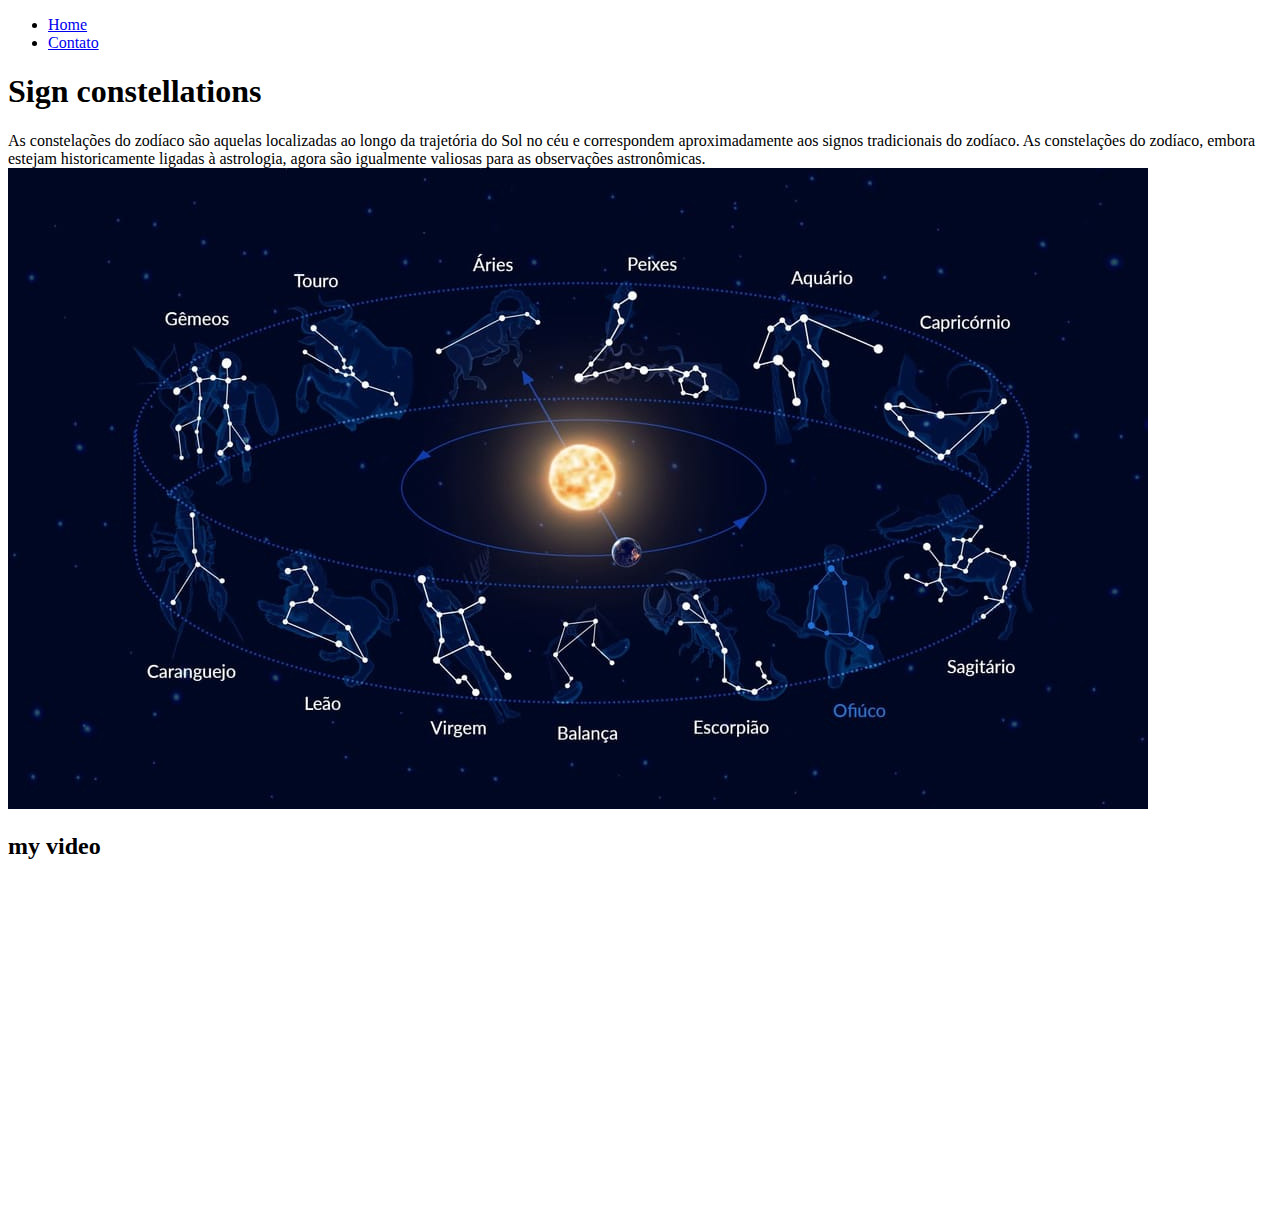
==== index.html @ e9805c73 "introdução html" ====
<!DOCTYPE html>
<html lang="pt-br">
  <head>
    <meta charset="UTF-8" />
    <meta name="viewport" content="width=device-width, initial-scale=1.0" />
    <title>Constellations</title>
  </head>
  <body>
    <ul>
        <li>
            <a href="index.html">Home</a>
        </li>
        <li>
            <a href="contato.html">Contato</a>
        </li>
    </ul>


    <h1>Sign constellations</h1>

    As constelações do zodíaco são aquelas localizadas ao longo da trajetória do
    Sol no céu e correspondem aproximadamente aos signos tradicionais do
    zodíaco. As constelações do zodíaco, embora estejam historicamente ligadas à
    astrologia, agora são igualmente valiosas para as observações astronômicas.

    <img src="assets/img/constellations.jpg" alt="constellations" />

    <h2>my video</h2>

    <iframe
      width="560"
      height="315"
      src="https://www.youtube.com/embed/RO_RRKTYzUY"
      title="YouTube video player"
      frameborder="0"
      allow="accelerometer; autoplay; clipboard-write; encrypted-media; gyroscope; picture-in-picture; web-share"
      allowfullscreen
    ></iframe>
  </body>
</html>
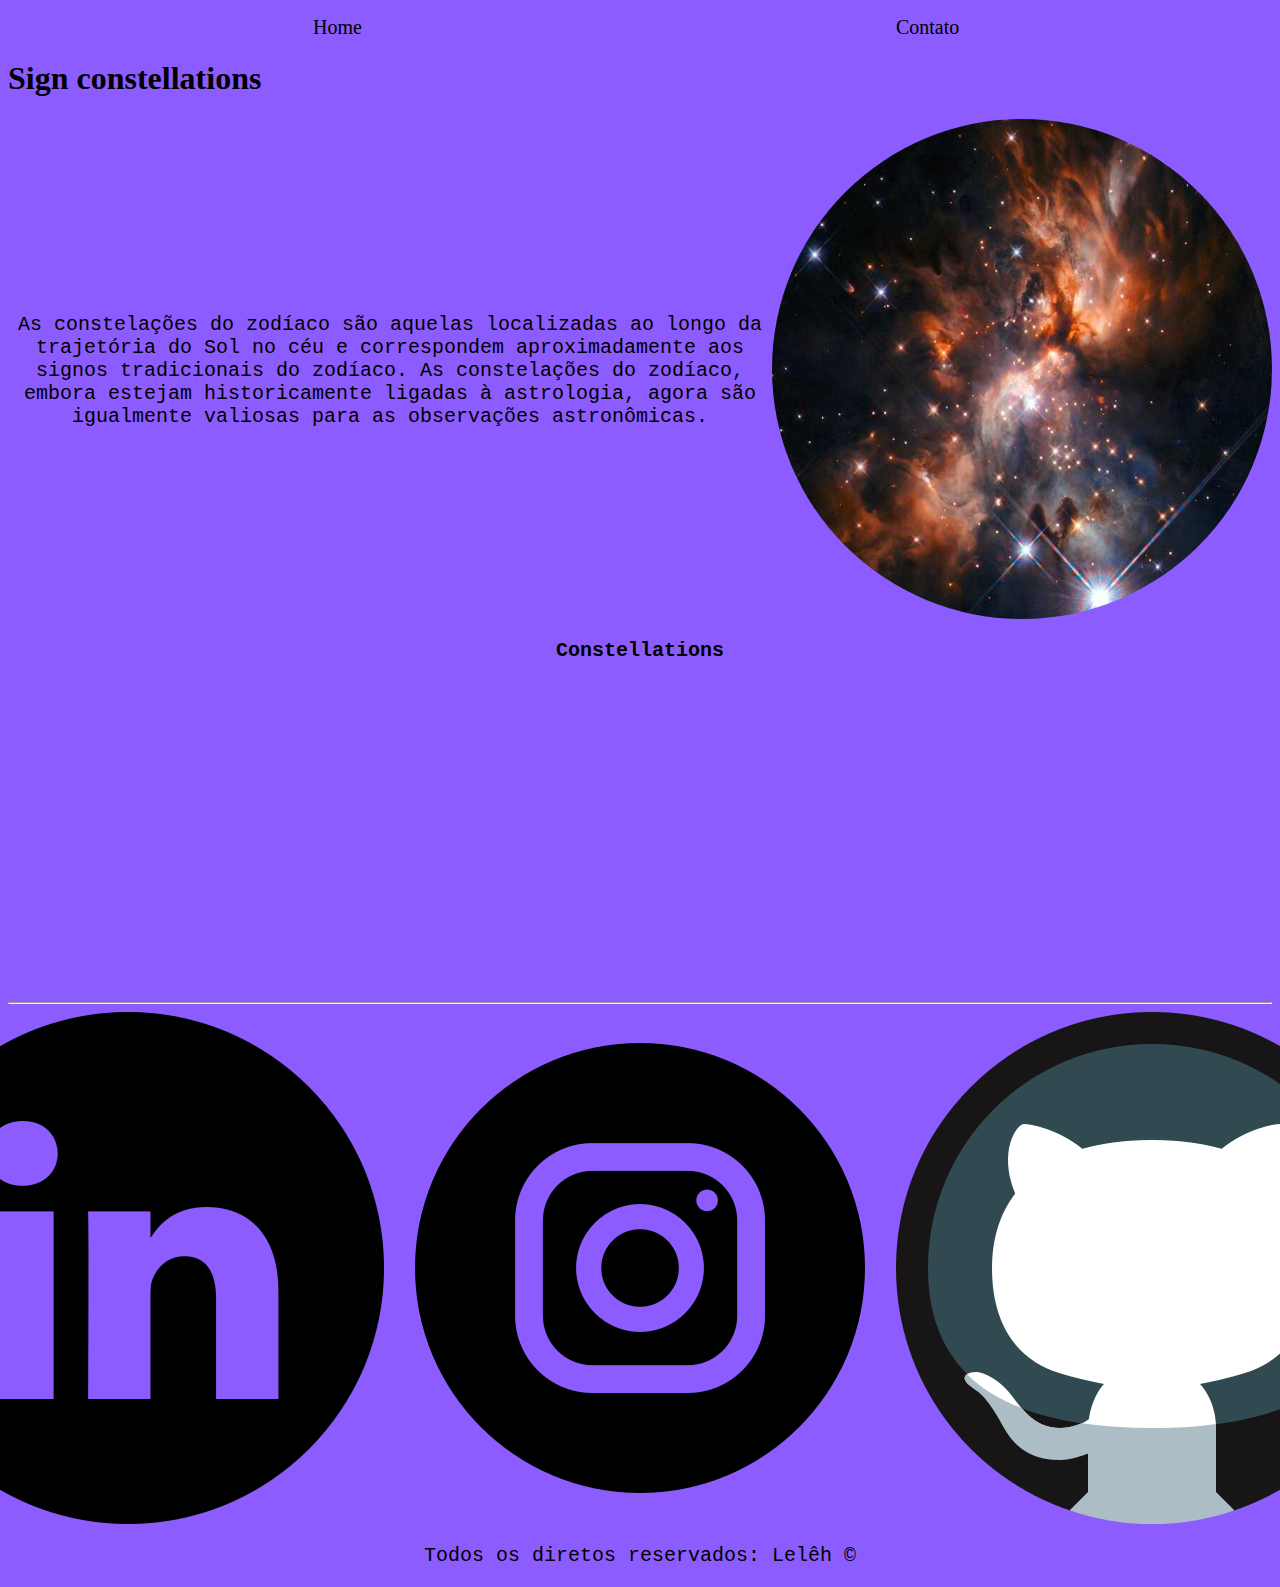
==== commit 9c8f841b: "introdução css" ====
--- a/index.html
+++ b/index.html
@@ -4,37 +4,66 @@
     <meta charset="UTF-8" />
     <meta name="viewport" content="width=device-width, initial-scale=1.0" />
     <title>Constellations</title>
+    <link rel="stylesheet" href="assets/css/style.css" />
   </head>
   <body>
-    <ul>
-        <li>
-            <a href="index.html">Home</a>
-        </li>
-        <li>
-            <a href="contato.html">Contato</a>
-        </li>
+    <ul id="menu">
+      <li>
+        <a href="index.html">Home</a>
+      </li>
+      <li>
+        <a href="contato.html">Contato</a>
+      </li>
     </ul>
-
 
     <h1>Sign constellations</h1>
 
-    As constelações do zodíaco são aquelas localizadas ao longo da trajetória do
-    Sol no céu e correspondem aproximadamente aos signos tradicionais do
-    zodíaco. As constelações do zodíaco, embora estejam historicamente ligadas à
-    astrologia, agora são igualmente valiosas para as observações astronômicas.
+    <div class="container">
+      <div>
+        <p class="center">
+          As constelações do zodíaco são aquelas localizadas ao longo da
+          trajetória do Sol no céu e correspondem aproximadamente aos signos
+          tradicionais do zodíaco. As constelações do zodíaco, embora estejam
+          historicamente ligadas à astrologia, agora são igualmente valiosas
+          para as observações astronômicas.
+        </p>
+      </div>
+      <div>
+        <img
+          class="br-50 wh p-30"
+          src="assets/img/constelacao.jpg"
+          alt="constellations"
+        />
+      </div>
+    </div>
+    <div></div>
 
-    <img src="assets/img/constellations.jpg" alt="constellations" />
+    <h2 class="center">Constellations</h2>
+    <div class="container">
+      <iframe
+        width="560"
+        height="315"
+        src="https://www.youtube.com/embed/RO_RRKTYzUY"
+        title="YouTube video player"
+        frameborder="0"
+        allow="accelerometer; autoplay; clipboard-write; encrypted-media; gyroscope; picture-in-picture; web-share"
+        allowfullscreen
+      ></iframe>
+    </div>
+      <div>
+        <hr>
+        <footer>
 
-    <h2>my video</h2>
+            <div class="container">
+                <img src="assets/img/linkedin.png" alt="Linkedin">
+                <img src="assets/img/instagram.png" alt="Instagram">
+                <img src="assets/img/code.png" alt="GitHub">
 
-    <iframe
-      width="560"
-      height="315"
-      src="https://www.youtube.com/embed/RO_RRKTYzUY"
-      title="YouTube video player"
-      frameborder="0"
-      allow="accelerometer; autoplay; clipboard-write; encrypted-media; gyroscope; picture-in-picture; web-share"
-      allowfullscreen
-    ></iframe>
+            </div>
+            <p class="center">
+                Todos os diretos reservados: Lelêh &copy
+            </p>
+        </footer>
+      </div>
   </body>
 </html>
--- a/assets/css/style.css
+++ b/assets/css/style.css
@@ -0,0 +1,39 @@
+.center {
+    text-align: center;
+    font-size: 20px;
+    font-family: 'Courier New', Courier, monospace;
+}
+
+.container {
+    display: flex;
+    flex-flow: row;
+    justify-content: center;
+    align-items: center;
+}
+
+#menu li {
+    display: inline;
+    padding: 265px;
+}
+
+#menu li a {
+    text-decoration: none;
+    color: black;
+    font-size: 20px;
+}
+
+#menu li a:hover {
+    color: rgb(0, 255, 234);
+}
+
+.br-50 {
+    border-radius: 50%;
+}
+
+.wh {
+    width: 500px;
+    height: 500px;
+}
+body {
+    background-color: rgb(141, 92, 255);
+}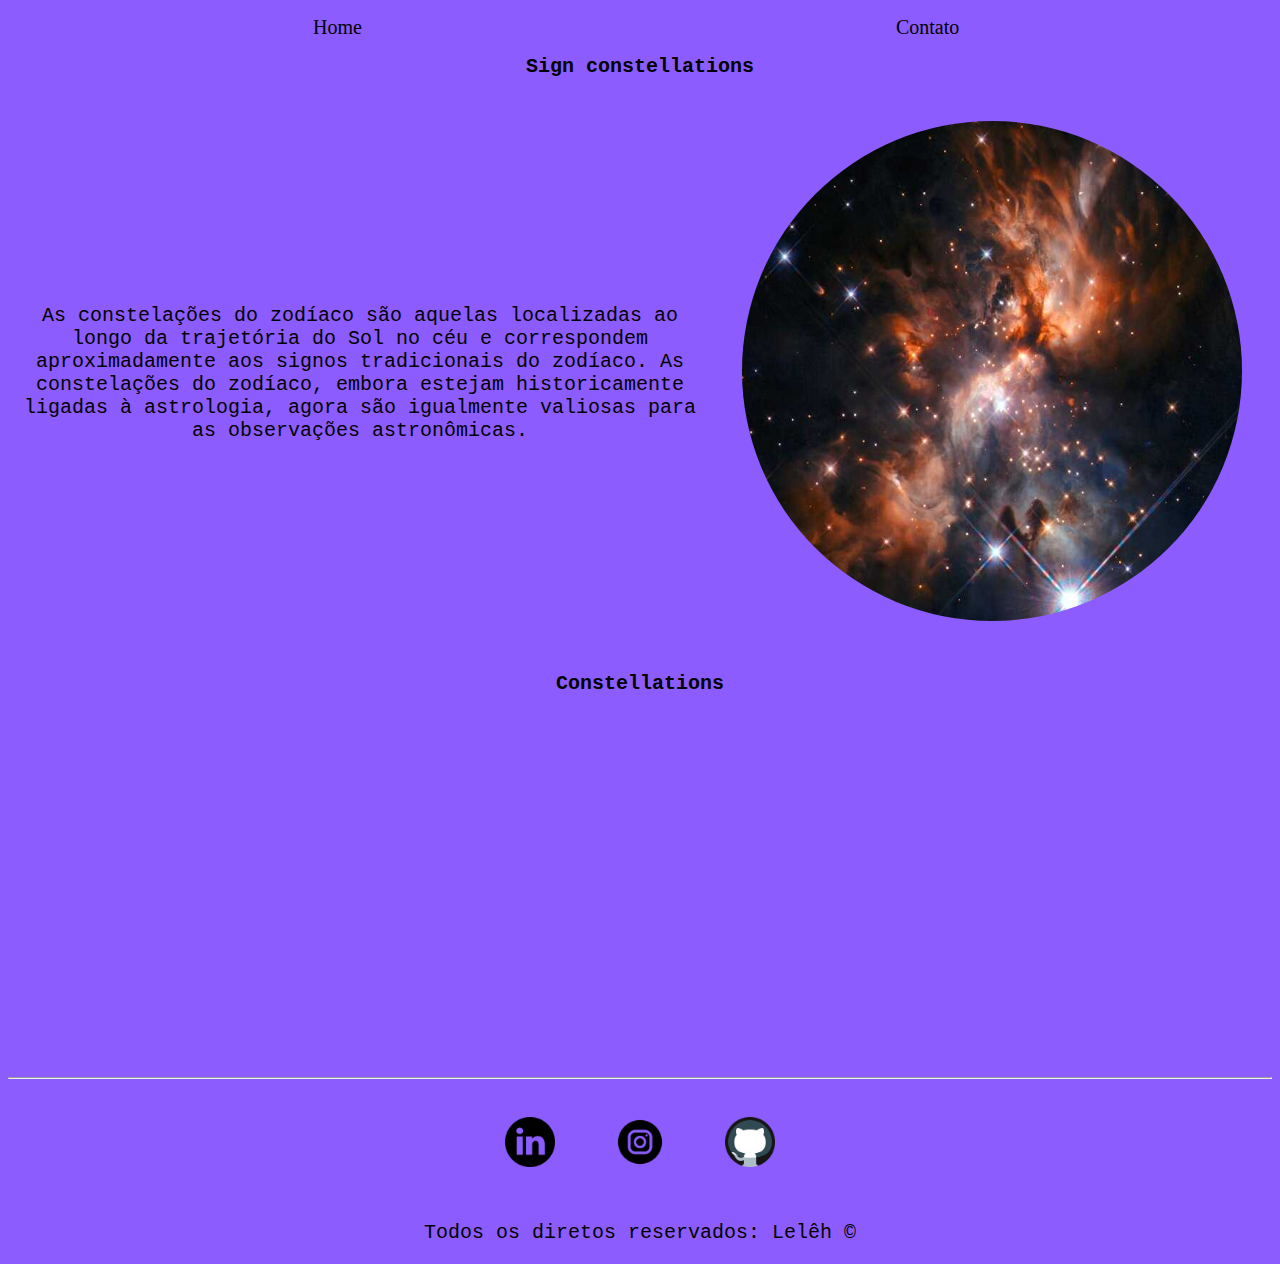
==== commit dbbc545f: "IMplementação do estilo, utilizando css" ====
--- a/index.html
+++ b/index.html
@@ -16,7 +16,7 @@
       </li>
     </ul>
 
-    <h1>Sign constellations</h1>
+    <h1 class="center">Sign constellations</h1>
 
     <div class="container">
       <div>
@@ -39,7 +39,7 @@
     <div></div>
 
     <h2 class="center">Constellations</h2>
-    <div class="container">
+    <div class="container mb-50">
       <iframe
         width="560"
         height="315"
@@ -55,10 +55,15 @@
         <footer>
 
             <div class="container">
-                <img src="assets/img/linkedin.png" alt="Linkedin">
-                <img src="assets/img/instagram.png" alt="Instagram">
-                <img src="assets/img/code.png" alt="GitHub">
-
+                <a href="https://www.linkedin.com/in/let%C3%ADcia-francielle/" target="_blank" >
+                    <img class="tm-social p-30" src="assets/img/linkedin.png" alt="Linkedin">
+                </a>
+                <a href="https://www.instagram.com/leeh.s_black/?igshid=MzNlNGNkZWQ4Mg%3D%3D" target="_blank" >
+                    <img class="tm-social p-30" src="assets/img/instagram.png" alt="Instagram"> 
+                </a>
+                <a href="https://github.com/leticiafrancielle" target="_blank" >
+                    <img class="tm-social p-30" src="assets/img/code.png" alt="GitHub">
+                </a>
             </div>
             <p class="center">
                 Todos os diretos reservados: Lelêh &copy
--- a/assets/css/style.css
+++ b/assets/css/style.css
@@ -34,6 +34,20 @@
     width: 500px;
     height: 500px;
 }
+
+.tm-social {
+    width: 50px;
+    height: 50px;
+}
+
+.p-30 {
+    padding: 30px;
+}
+
+.mb-50 {
+    margin-bottom: 50px;
+}
+
 body {
     background-color: rgb(141, 92, 255);
 }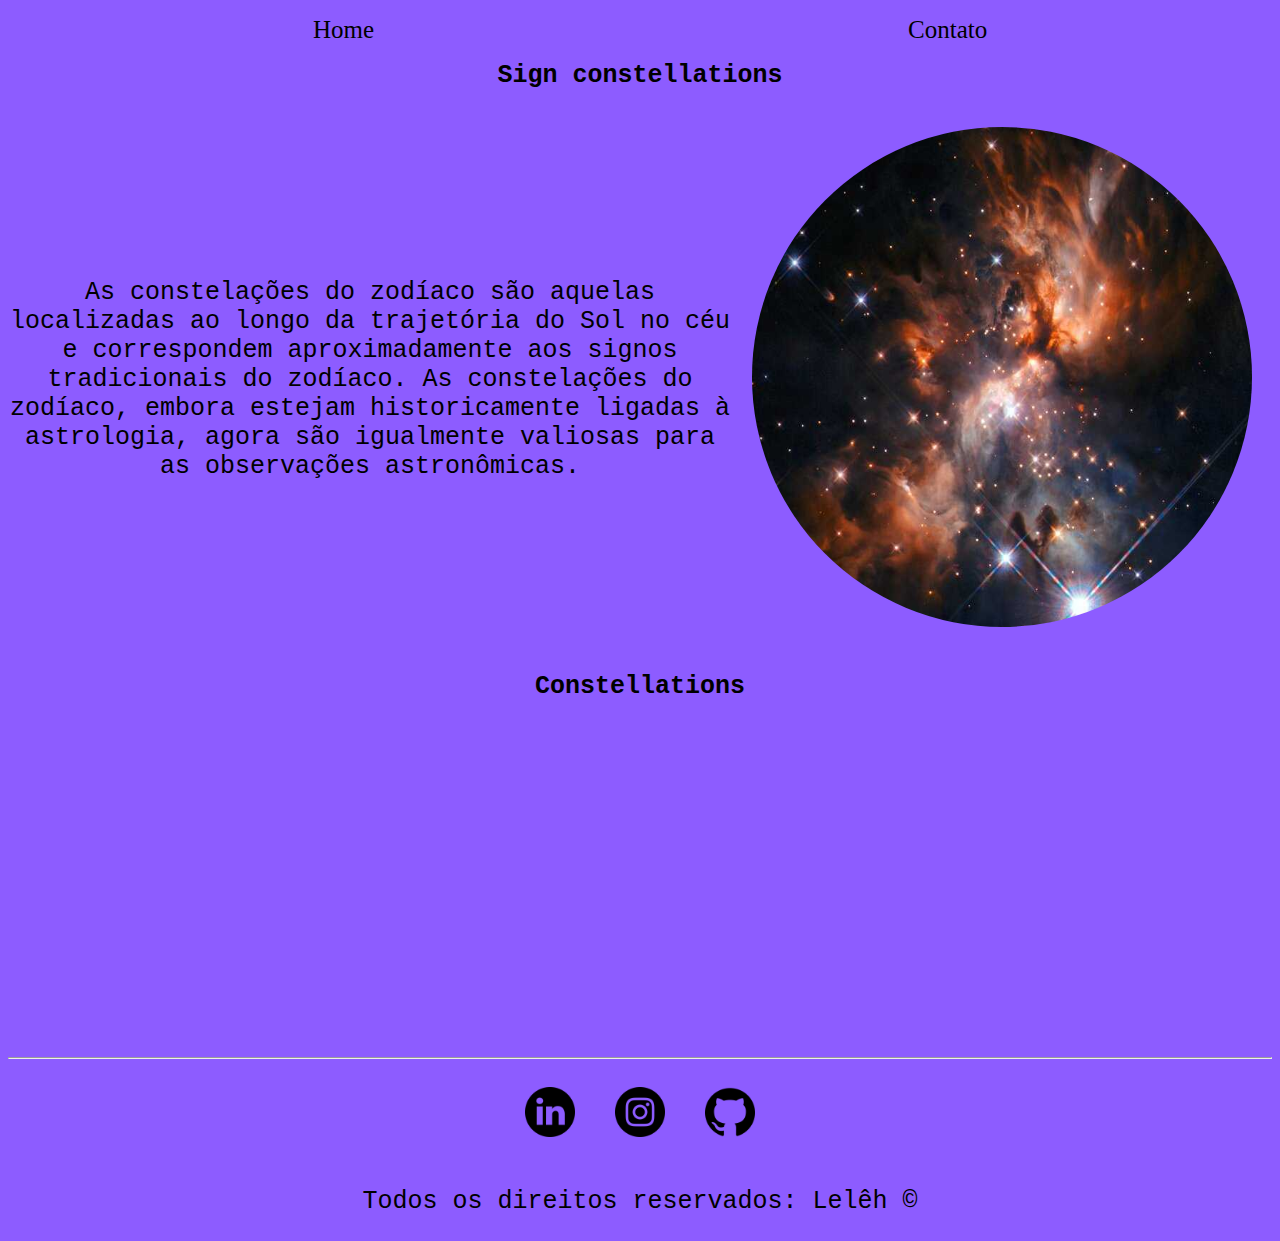
==== commit 3f7f7c0b: "implementando metódos js" ====
--- a/index.html
+++ b/index.html
@@ -1,74 +1,56 @@
 <!DOCTYPE html>
 <html lang="pt-br">
-  <head>
-    <meta charset="UTF-8" />
-    <meta name="viewport" content="width=device-width, initial-scale=1.0" />
-    <title>Constellations</title>
-    <link rel="stylesheet" href="assets/css/style.css" />
-  </head>
-  <body>
-    <ul id="menu">
-      <li>
-        <a href="index.html">Home</a>
-      </li>
-      <li>
-        <a href="contato.html">Contato</a>
-      </li>
-    </ul>
+<head>
+  <meta charset="UTF-8" />
+  <meta name="viewport" content="width=device-width, initial-scale=1.0" />
+  <title>Constellations</title>
+  <link rel="stylesheet" href="assets/css/style.css" />
+</head>
+<body>
+  <ul id="menu">
+    <li>
+      <a href="index.html">Home</a>
+    </li>
+    <li>
+      <a href="contato.html">Contato</a>
+    </li>
+  </ul>
 
-    <h1 class="center">Sign constellations</h1>
+  <h1 class="center">Sign constellations</h1>
 
+  <div class="container">
+    <div>
+      <p class="center">
+        As constelações do zodíaco são aquelas localizadas ao longo da trajetória do 
+        Sol no céu e correspondem aproximadamente aos signos tradicionais do zodíaco.
+        As constelações do zodíaco, embora estejam historicamente ligadas à astrologia,
+        agora são igualmente valiosas para as observações astronômicas.
+      </p>
+    </div>
+    <div>
+      <img class="br-50 wh p-30" src="assets/img/constelacao.jpg" alt="constellations" />
+    </div>
+  </div>
+  <div></div>
+
+  <h2 class="center">Constellations</h2>
+  <div class="container mb-50">
+    <iframe width="560" height="315" src="https://www.youtube.com/embed/RO_RRKTYzUY" title="YouTube video player" frameborder="0" allow="accelerometer; autoplay; clipboard-write; encrypted-media; gyroscope; picture-in-picture; web-share" allowfullscreen></iframe>
+  </div>
+  <hr>
+  <footer>
     <div class="container">
-      <div>
-        <p class="center">
-          As constelações do zodíaco são aquelas localizadas ao longo da
-          trajetória do Sol no céu e correspondem aproximadamente aos signos
-          tradicionais do zodíaco. As constelações do zodíaco, embora estejam
-          historicamente ligadas à astrologia, agora são igualmente valiosas
-          para as observações astronômicas.
-        </p>
-      </div>
-      <div>
-        <img
-          class="br-50 wh p-30"
-          src="assets/img/constelacao.jpg"
-          alt="constellations"
-        />
-      </div>
+      <a href="https://www.linkedin.com/in/let%C3%ADcia-francielle/" target="_blank">
+        <img class="tm-social p-30" src="assets/img/linkedin.png" alt="Linkedin" />
+      </a>
+      <a href="https://www.instagram.com/leeh.s_black/?igshid=MzNlNGNkZWQ4Mg%3D%3D" target="_blank">
+        <img class="tm-social p-30" src="assets/img/instagram.png" alt="Instagram" />
+      </a>
+      <a href="https://github.com/leticiafrancielle" target="_blank">
+        <img class="tm-social p-30" src="assets/img/github.png" alt="GitHub" />
+      </a>
     </div>
-    <div></div>
-
-    <h2 class="center">Constellations</h2>
-    <div class="container mb-50">
-      <iframe
-        width="560"
-        height="315"
-        src="https://www.youtube.com/embed/RO_RRKTYzUY"
-        title="YouTube video player"
-        frameborder="0"
-        allow="accelerometer; autoplay; clipboard-write; encrypted-media; gyroscope; picture-in-picture; web-share"
-        allowfullscreen
-      ></iframe>
-    </div>
-      <div>
-        <hr>
-        <footer>
-
-            <div class="container">
-                <a href="https://www.linkedin.com/in/let%C3%ADcia-francielle/" target="_blank" >
-                    <img class="tm-social p-30" src="assets/img/linkedin.png" alt="Linkedin">
-                </a>
-                <a href="https://www.instagram.com/leeh.s_black/?igshid=MzNlNGNkZWQ4Mg%3D%3D" target="_blank" >
-                    <img class="tm-social p-30" src="assets/img/instagram.png" alt="Instagram"> 
-                </a>
-                <a href="https://github.com/leticiafrancielle" target="_blank" >
-                    <img class="tm-social p-30" src="assets/img/code.png" alt="GitHub">
-                </a>
-            </div>
-            <p class="center">
-                Todos os diretos reservados: Lelêh &copy
-            </p>
-        </footer>
-      </div>
-  </body>
+    <p class="center">Todos os direitos reservados: Lelêh &copy</p>
+  </footer>
+</body>
 </html>
--- a/assets/css/style.css
+++ b/assets/css/style.css
@@ -1,6 +1,6 @@
 .center {
     text-align: center;
-    font-size: 20px;
+    font-size: 25px;
     font-family: 'Courier New', Courier, monospace;
 }
 
@@ -9,6 +9,7 @@
     flex-flow: row;
     justify-content: center;
     align-items: center;
+    font-family: 'Courier New', Courier, monospace;
 }
 
 #menu li {
@@ -19,7 +20,7 @@
 #menu li a {
     text-decoration: none;
     color: black;
-    font-size: 20px;
+    font-size: 25px;
 }
 
 #menu li a:hover {
@@ -41,11 +42,15 @@
 }
 
 .p-30 {
-    padding: 30px;
+    padding: 20px;
 }
 
 .mb-50 {
-    margin-bottom: 50px;
+    margin-bottom: 20px;
+}
+
+.ml-50 {
+    margin-left: 90px;
 }
 
 body {
